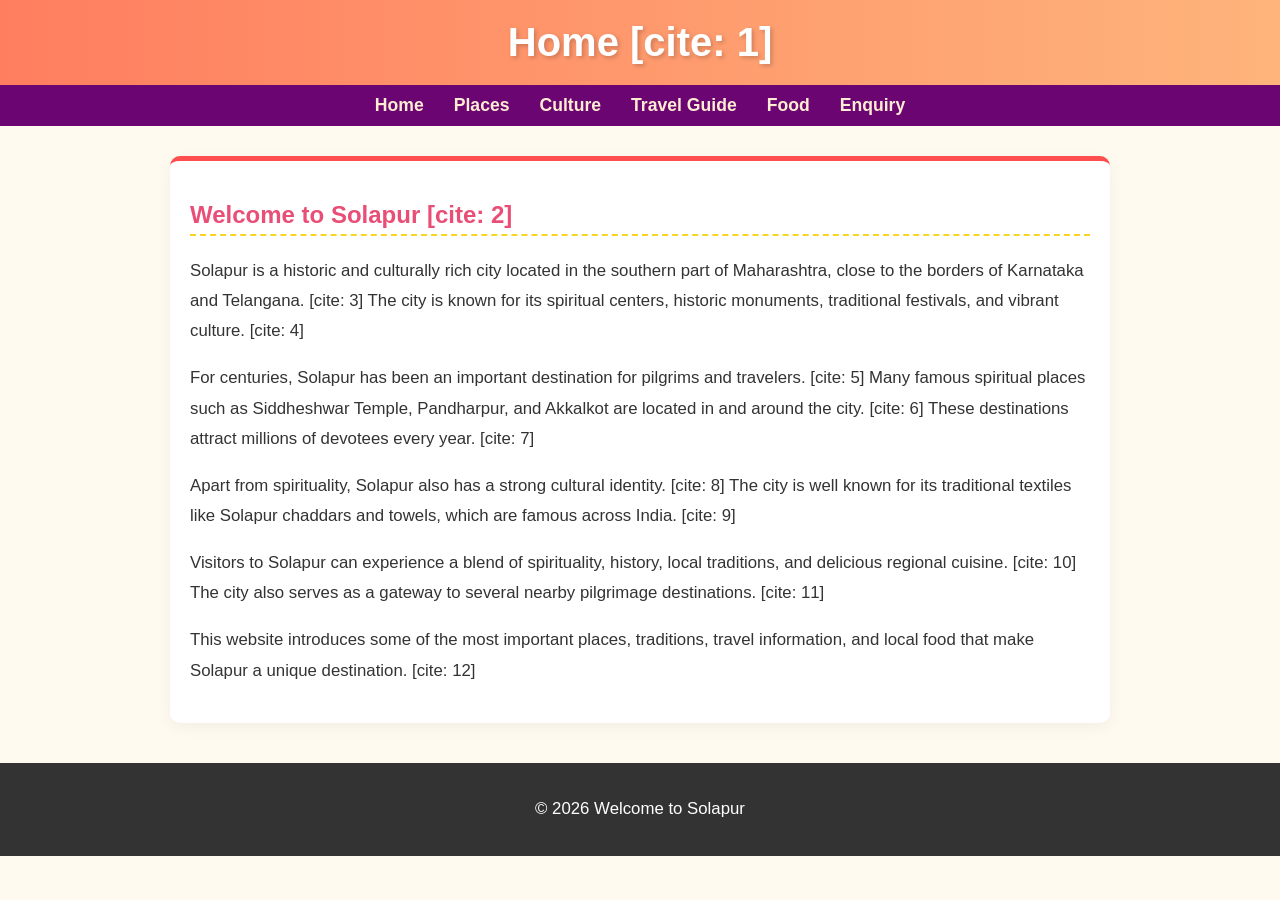
==== index.html @ f4c66cc0 "Create index.html" ====
<!DOCTYPE html>
<html lang="en">
<head>
    <meta charset="UTF-8">
    <meta name="viewport" content="width=device-width, initial-scale=1.0">
    <title>Home - Solapur</title>
    <link rel="stylesheet" href="style.css">
</head>
<body>
    <header>
        <h1>Home [cite: 1]</h1>
    </header>
    
    <nav>
        <a href="index.html">Home</a>
        <a href="places.html">Places</a>
        <a href="culture.html">Culture</a>
        <a href="travel.html">Travel Guide</a>
        <a href="food.html">Food</a>
        <a href="enquiry.html">Enquiry</a>
    </nav>

    <div class="container">
        <h2>Welcome to Solapur [cite: 2]</h2>
        <p>Solapur is a historic and culturally rich city located in the southern part of Maharashtra, close to the borders of Karnataka and Telangana. [cite: 3] The city is known for its spiritual centers, historic monuments, traditional festivals, and vibrant culture. [cite: 4]</p>
        
        <p>For centuries, Solapur has been an important destination for pilgrims and travelers. [cite: 5] Many famous spiritual places such as Siddheshwar Temple, Pandharpur, and Akkalkot are located in and around the city. [cite: 6] These destinations attract millions of devotees every year. [cite: 7]</p>
        
        <p>Apart from spirituality, Solapur also has a strong cultural identity. [cite: 8] The city is well known for its traditional textiles like Solapur chaddars and towels, which are famous across India. [cite: 9]</p>
        
        <p>Visitors to Solapur can experience a blend of spirituality, history, local traditions, and delicious regional cuisine. [cite: 10] The city also serves as a gateway to several nearby pilgrimage destinations. [cite: 11]</p>
        
        <p>This website introduces some of the most important places, traditions, travel information, and local food that make Solapur a unique destination. [cite: 12]</p>
    </div>

    <footer>
        <p>&copy; 2026 Welcome to Solapur</p>
    </footer>
</body>
</html>
---- style.css ----
/* style.css */
body {
    font-family: 'Segoe UI', Tahoma, Geneva, Verdana, sans-serif;
    margin: 0;
    padding: 0;
    background-color: #fffaf0;
    color: #333;
}

header {
    background: linear-gradient(90deg, #ff7e5f, #feb47b);
    color: white;
    padding: 20px;
    text-align: center;
    box-shadow: 0 4px 6px rgba(0,0,0,0.1);
}

header h1 {
    margin: 0;
    font-size: 2.5em;
    text-shadow: 2px 2px 4px rgba(0,0,0,0.2);
}

nav {
    background-color: #6a0572;
    display: flex;
    justify-content: center;
    padding: 10px 0;
}

nav a {
    color: #ffecd2;
    text-decoration: none;
    margin: 0 15px;
    font-weight: bold;
    font-size: 1.1em;
    transition: color 0.3s ease;
}

nav a:hover {
    color: #f9d423;
}

.container {
    max-width: 900px;
    margin: 30px auto;
    padding: 20px;
    background-color: white;
    border-radius: 10px;
    box-shadow: 0 4px 15px rgba(0,0,0,0.05);
    border-top: 5px solid #ff4e50;
}

h2 {
    color: #e94e77;
    border-bottom: 2px dashed #f9d423;
    padding-bottom: 5px;
}

h3 {
    color: #4a154b;
}

ul {
    line-height: 1.6;
}

p {
    line-height: 1.8;
    font-size: 1.05em;
}

footer {
    text-align: center;
    padding: 15px;
    background-color: #333;
    color: white;
    margin-top: 40px;
}

/* Form Styles */
.enquiry-form {
    display: flex;
    flex-direction: column;
    gap: 15px;
}

.enquiry-form input, .enquiry-form textarea {
    padding: 10px;
    border: 1px solid #ccc;
    border-radius: 5px;
    font-size: 1em;
}

.enquiry-form button {
    background-color: #fc4a1a;
    color: white;
    border: none;
    padding: 12px;
    font-size: 1.1em;
    border-radius: 5px;
    cursor: pointer;
    font-weight: bold;
    transition: background-color 0.3s ease;
}

.enquiry-form button:hover {
    background-color: #f7b733;
    color: #333;
}
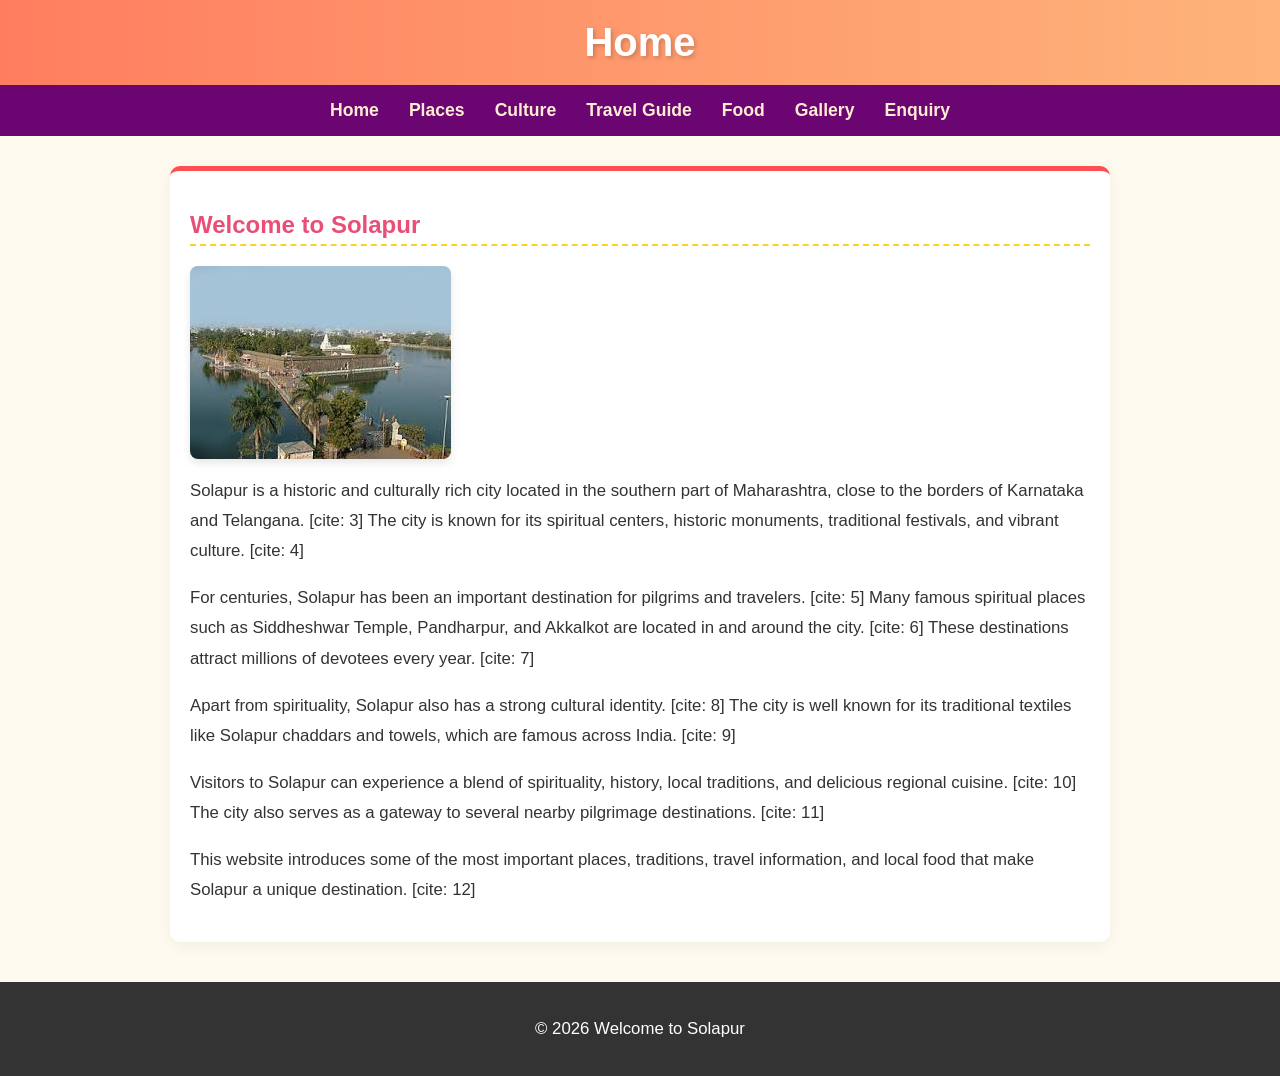
==== commit f715feca: "Update index.html" ====
--- a/index.html
+++ b/index.html
@@ -8,7 +8,7 @@
 </head>
 <body>
     <header>
-        <h1>Home [cite: 1]</h1>
+        <h1>Home</h1>
     </header>
     
     <nav>
@@ -17,11 +17,13 @@
         <a href="culture.html">Culture</a>
         <a href="travel.html">Travel Guide</a>
         <a href="food.html">Food</a>
+        <a href="gallery.html">Gallery</a>
         <a href="enquiry.html">Enquiry</a>
     </nav>
 
     <div class="container">
-        <h2>Welcome to Solapur [cite: 2]</h2>
+        <h2>Welcome to Solapur</h2>
+        <img src="images/siddeshwar.jpg" alt="Solapur Welcome" class="page-img">
         <p>Solapur is a historic and culturally rich city located in the southern part of Maharashtra, close to the borders of Karnataka and Telangana. [cite: 3] The city is known for its spiritual centers, historic monuments, traditional festivals, and vibrant culture. [cite: 4]</p>
         
         <p>For centuries, Solapur has been an important destination for pilgrims and travelers. [cite: 5] Many famous spiritual places such as Siddheshwar Temple, Pandharpur, and Akkalkot are located in and around the city. [cite: 6] These destinations attract millions of devotees every year. [cite: 7]</p>
--- a/style.css
+++ b/style.css
@@ -25,13 +25,14 @@
     background-color: #6a0572;
     display: flex;
     justify-content: center;
+    flex-wrap: wrap;
     padding: 10px 0;
 }
 
 nav a {
     color: #ffecd2;
     text-decoration: none;
-    margin: 0 15px;
+    margin: 5px 15px;
     font-weight: bold;
     font-size: 1.1em;
     transition: color 0.3s ease;
@@ -68,6 +69,52 @@
 p {
     line-height: 1.8;
     font-size: 1.05em;
+}
+
+/* Image Styles */
+.page-img {
+    max-width: 100%;
+    height: auto;
+    border-radius: 8px;
+    box-shadow: 0 4px 8px rgba(0,0,0,0.1);
+    margin: 15px 0;
+    display: block;
+}
+
+.img-row {
+    display: flex;
+    gap: 15px;
+    flex-wrap: wrap;
+    margin: 15px 0;
+}
+
+.img-row img {
+    flex: 1 1 calc(50% - 15px);
+    max-width: 100%;
+    height: auto;
+    border-radius: 8px;
+    box-shadow: 0 4px 8px rgba(0,0,0,0.1);
+}
+
+/* Gallery Grid */
+.gallery-grid {
+    display: grid;
+    grid-template-columns: repeat(auto-fit, minmax(250px, 1fr));
+    gap: 20px;
+    margin-top: 20px;
+}
+
+.gallery-grid img {
+    width: 100%;
+    height: 200px;
+    object-fit: cover;
+    border-radius: 8px;
+    box-shadow: 0 4px 8px rgba(0,0,0,0.1);
+    transition: transform 0.3s ease;
+}
+
+.gallery-grid img:hover {
+    transform: scale(1.05);
 }
 
 footer {
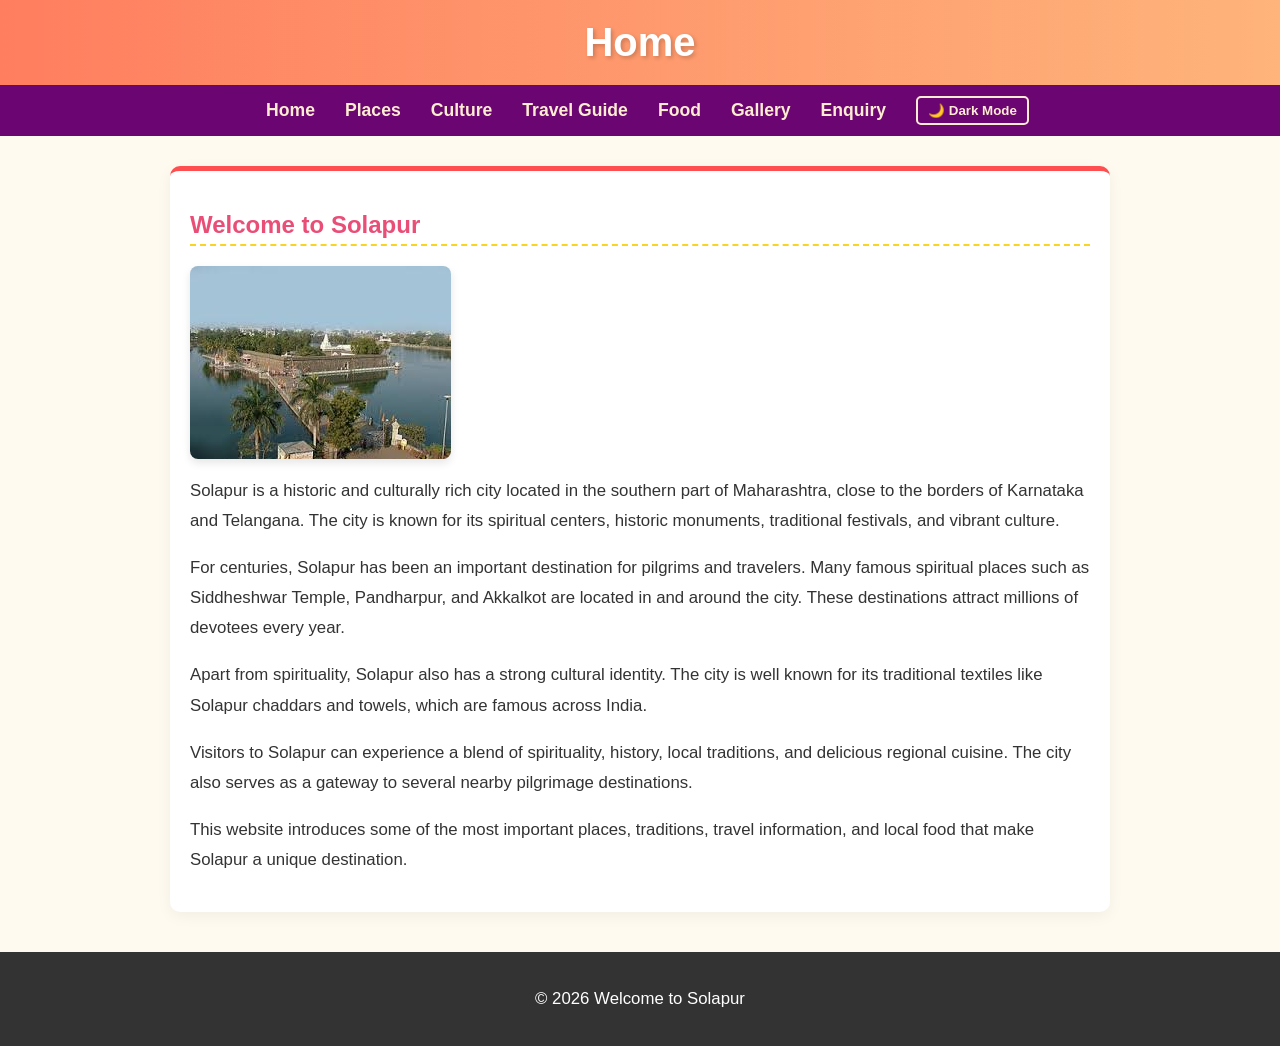
==== commit fc8fe515: "Update index.html" ====
--- a/index.html
+++ b/index.html
@@ -19,24 +19,29 @@
         <a href="food.html">Food</a>
         <a href="gallery.html">Gallery</a>
         <a href="enquiry.html">Enquiry</a>
+        <button id="themeToggle">🌙 Dark Mode</button>
     </nav>
 
     <div class="container">
         <h2>Welcome to Solapur</h2>
         <img src="images/siddeshwar.jpg" alt="Solapur Welcome" class="page-img">
-        <p>Solapur is a historic and culturally rich city located in the southern part of Maharashtra, close to the borders of Karnataka and Telangana. [cite: 3] The city is known for its spiritual centers, historic monuments, traditional festivals, and vibrant culture. [cite: 4]</p>
+        <p>Solapur is a historic and culturally rich city located in the southern part of Maharashtra, close to the borders of Karnataka and Telangana. The city is known for its spiritual centers, historic monuments, traditional festivals, and vibrant culture.</p>
         
-        <p>For centuries, Solapur has been an important destination for pilgrims and travelers. [cite: 5] Many famous spiritual places such as Siddheshwar Temple, Pandharpur, and Akkalkot are located in and around the city. [cite: 6] These destinations attract millions of devotees every year. [cite: 7]</p>
+        <p>For centuries, Solapur has been an important destination for pilgrims and travelers. Many famous spiritual places such as Siddheshwar Temple, Pandharpur, and Akkalkot are located in and around the city. These destinations attract millions of devotees every year.</p>
         
-        <p>Apart from spirituality, Solapur also has a strong cultural identity. [cite: 8] The city is well known for its traditional textiles like Solapur chaddars and towels, which are famous across India. [cite: 9]</p>
+        <p>Apart from spirituality, Solapur also has a strong cultural identity. The city is well known for its traditional textiles like Solapur chaddars and towels, which are famous across India.</p>
         
-        <p>Visitors to Solapur can experience a blend of spirituality, history, local traditions, and delicious regional cuisine. [cite: 10] The city also serves as a gateway to several nearby pilgrimage destinations. [cite: 11]</p>
+        <p>Visitors to Solapur can experience a blend of spirituality, history, local traditions, and delicious regional cuisine. The city also serves as a gateway to several nearby pilgrimage destinations.</p>
         
-        <p>This website introduces some of the most important places, traditions, travel information, and local food that make Solapur a unique destination. [cite: 12]</p>
+        <p>This website introduces some of the most important places, traditions, travel information, and local food that make Solapur a unique destination.</p>
     </div>
+
+    <button id="backToTopBtn" title="Go to top">↑</button>
 
     <footer>
         <p>&copy; 2026 Welcome to Solapur</p>
     </footer>
+
+    <script src="main.js"></script>
 </body>
 </html>
--- a/style.css
+++ b/style.css
@@ -155,3 +155,273 @@
     background-color: #f7b733;
     color: #333;
 }
+/* style.css */
+
+/* CSS Variables for Easy Theme Switching */
+:root {
+    --bg-color: #fffaf0;
+    --text-color: #333;
+    --container-bg: #ffffff;
+    --header-gradient-1: #ff7e5f;
+    --header-gradient-2: #feb47b;
+    --nav-bg: #6a0572;
+    --nav-text: #ffecd2;
+    --nav-hover: #f9d423;
+    --heading-color: #e94e77;
+    --subheading-color: #4a154b;
+    --footer-bg: #333;
+    --footer-text: #fff;
+    --border-top: #ff4e50;
+}
+
+/* Dark Mode Variables */
+.dark-mode {
+    --bg-color: #1a1a2e;
+    --text-color: #e0e0e0;
+    --container-bg: #16213e;
+    --header-gradient-1: #0f3460;
+    --header-gradient-2: #1a1a2e;
+    --nav-bg: #0f3460;
+    --nav-text: #e94e77;
+    --nav-hover: #f9d423;
+    --heading-color: #ff7e5f;
+    --subheading-color: #feb47b;
+    --footer-bg: #0f3460;
+    --footer-text: #e0e0e0;
+    --border-top: #e94e77;
+}
+
+body {
+    font-family: 'Segoe UI', Tahoma, Geneva, Verdana, sans-serif;
+    margin: 0;
+    padding: 0;
+    background-color: var(--bg-color);
+    color: var(--text-color);
+    transition: background-color 0.3s, color 0.3s;
+}
+
+header {
+    background: linear-gradient(90deg, var(--header-gradient-1), var(--header-gradient-2));
+    color: white;
+    padding: 20px;
+    text-align: center;
+    box-shadow: 0 4px 6px rgba(0,0,0,0.1);
+}
+
+header h1 {
+    margin: 0;
+    font-size: 2.5em;
+    text-shadow: 2px 2px 4px rgba(0,0,0,0.2);
+}
+
+nav {
+    background-color: var(--nav-bg);
+    display: flex;
+    justify-content: center;
+    align-items: center;
+    flex-wrap: wrap;
+    padding: 10px 0;
+    transition: background-color 0.3s;
+}
+
+nav a {
+    color: var(--nav-text);
+    text-decoration: none;
+    margin: 5px 15px;
+    font-weight: bold;
+    font-size: 1.1em;
+    transition: color 0.3s ease;
+}
+
+nav a:hover {
+    color: var(--nav-hover);
+}
+
+#themeToggle {
+    background: none;
+    border: 2px solid var(--nav-text);
+    color: var(--nav-text);
+    padding: 5px 10px;
+    border-radius: 5px;
+    cursor: pointer;
+    font-weight: bold;
+    margin-left: 15px;
+    transition: all 0.3s ease;
+}
+
+#themeToggle:hover {
+    background-color: var(--nav-text);
+    color: var(--nav-bg);
+}
+
+.container {
+    max-width: 900px;
+    margin: 30px auto;
+    padding: 20px;
+    background-color: var(--container-bg);
+    border-radius: 10px;
+    box-shadow: 0 4px 15px rgba(0,0,0,0.05);
+    border-top: 5px solid var(--border-top);
+    transition: background-color 0.3s;
+}
+
+h2 {
+    color: var(--heading-color);
+    border-bottom: 2px dashed #f9d423;
+    padding-bottom: 5px;
+}
+
+h3 {
+    color: var(--subheading-color);
+}
+
+ul {
+    line-height: 1.6;
+}
+
+p {
+    line-height: 1.8;
+    font-size: 1.05em;
+}
+
+/* Image Styles */
+.page-img {
+    max-width: 100%;
+    height: auto;
+    border-radius: 8px;
+    box-shadow: 0 4px 8px rgba(0,0,0,0.1);
+    margin: 15px 0;
+    display: block;
+}
+
+.img-row {
+    display: flex;
+    gap: 15px;
+    flex-wrap: wrap;
+    margin: 15px 0;
+}
+
+.img-row img {
+    flex: 1 1 calc(50% - 15px);
+    max-width: 100%;
+    height: auto;
+    border-radius: 8px;
+    box-shadow: 0 4px 8px rgba(0,0,0,0.1);
+}
+
+/* Gallery Grid & Lightbox */
+.gallery-grid {
+    display: grid;
+    grid-template-columns: repeat(auto-fit, minmax(250px, 1fr));
+    gap: 20px;
+    margin-top: 20px;
+}
+
+.gallery-grid img {
+    width: 100%;
+    height: 200px;
+    object-fit: cover;
+    border-radius: 8px;
+    box-shadow: 0 4px 8px rgba(0,0,0,0.1);
+    transition: transform 0.3s ease;
+    cursor: pointer;
+}
+
+.gallery-grid img:hover {
+    transform: scale(1.05);
+}
+
+.lightbox {
+    display: none;
+    position: fixed;
+    z-index: 1000;
+    left: 0;
+    top: 0;
+    width: 100%;
+    height: 100%;
+    background-color: rgba(0,0,0,0.8);
+    justify-content: center;
+    align-items: center;
+}
+
+.lightbox-img {
+    max-width: 90%;
+    max-height: 90%;
+    border-radius: 10px;
+    box-shadow: 0 0 20px rgba(255,255,255,0.2);
+}
+
+.lightbox-close {
+    position: absolute;
+    top: 20px;
+    right: 30px;
+    color: white;
+    font-size: 40px;
+    font-weight: bold;
+    cursor: pointer;
+}
+
+/* Back to Top Button */
+#backToTopBtn {
+    display: none;
+    position: fixed;
+    bottom: 20px;
+    right: 30px;
+    z-index: 99;
+    font-size: 18px;
+    border: none;
+    outline: none;
+    background-color: var(--border-top);
+    color: white;
+    cursor: pointer;
+    padding: 15px;
+    border-radius: 50%;
+    box-shadow: 0 4px 8px rgba(0,0,0,0.2);
+    transition: background-color 0.3s;
+}
+
+#backToTopBtn:hover {
+    background-color: var(--heading-color);
+}
+
+footer {
+    text-align: center;
+    padding: 15px;
+    background-color: var(--footer-bg);
+    color: var(--footer-text);
+    margin-top: 40px;
+    transition: background-color 0.3s, color 0.3s;
+}
+
+/* Form Styles */
+.enquiry-form {
+    display: flex;
+    flex-direction: column;
+    gap: 15px;
+}
+
+.enquiry-form input, .enquiry-form textarea {
+    padding: 10px;
+    border: 1px solid #ccc;
+    border-radius: 5px;
+    font-size: 1em;
+    background-color: var(--bg-color);
+    color: var(--text-color);
+}
+
+.enquiry-form button {
+    background-color: #fc4a1a;
+    color: white;
+    border: none;
+    padding: 12px;
+    font-size: 1.1em;
+    border-radius: 5px;
+    cursor: pointer;
+    font-weight: bold;
+    transition: background-color 0.3s ease;
+}
+
+.enquiry-form button:hover {
+    background-color: #f7b733;
+    color: #333;
+}
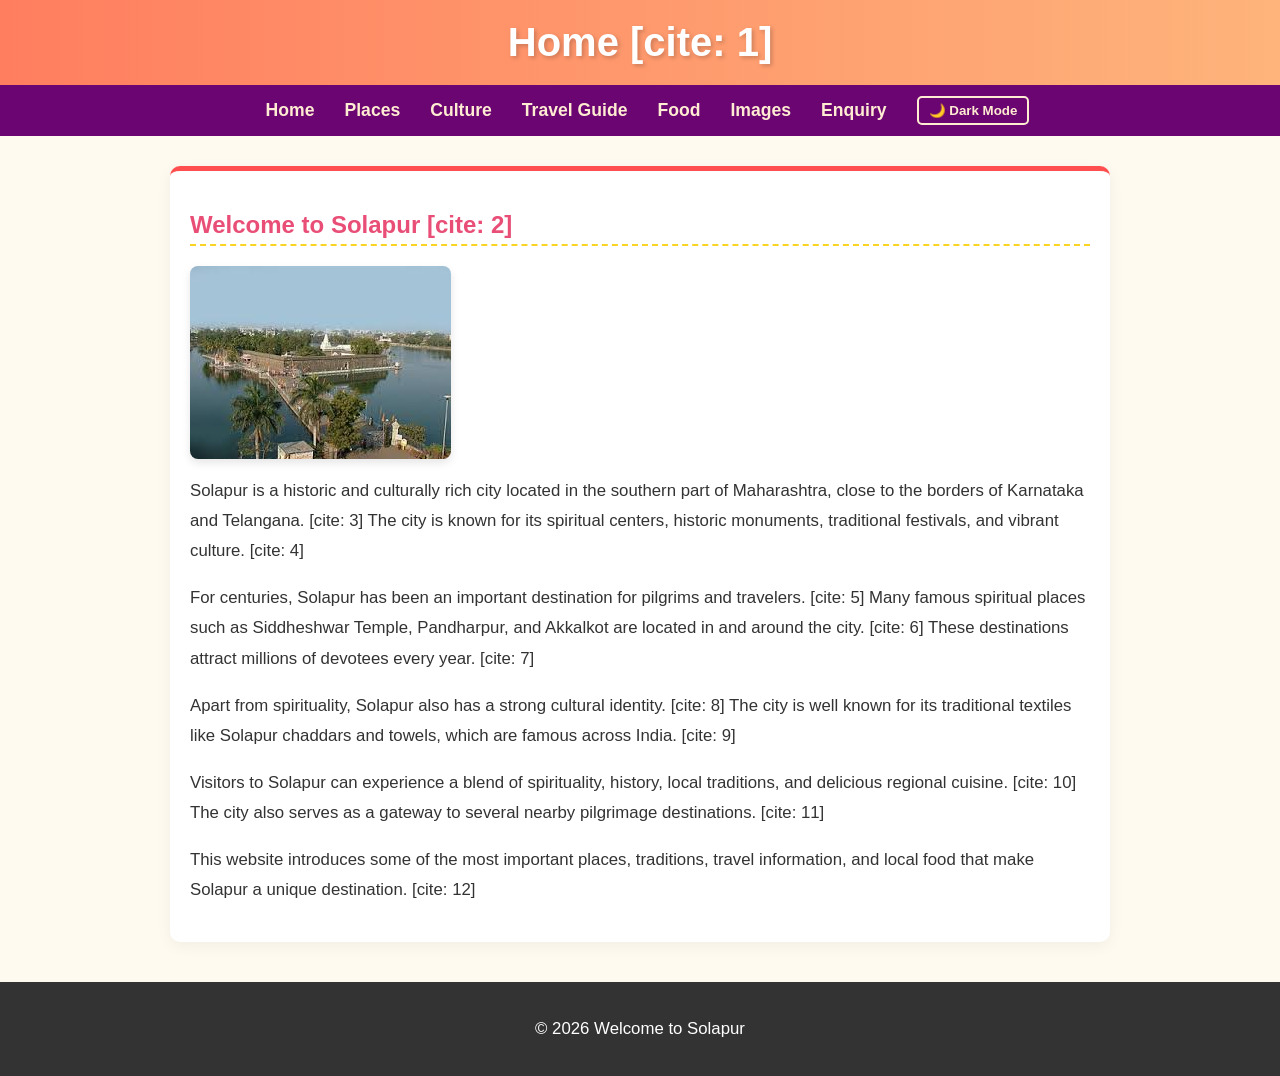
==== commit 9783b15e: "Update index.html" ====
--- a/index.html
+++ b/index.html
@@ -8,7 +8,7 @@
 </head>
 <body>
     <header>
-        <h1>Home</h1>
+        <h1>Home [cite: 1]</h1>
     </header>
     
     <nav>
@@ -17,23 +17,23 @@
         <a href="culture.html">Culture</a>
         <a href="travel.html">Travel Guide</a>
         <a href="food.html">Food</a>
-        <a href="gallery.html">Gallery</a>
+        <a href="images.html">Images</a>
         <a href="enquiry.html">Enquiry</a>
         <button id="themeToggle">🌙 Dark Mode</button>
     </nav>
 
     <div class="container">
-        <h2>Welcome to Solapur</h2>
+        <h2>Welcome to Solapur [cite: 2]</h2>
         <img src="images/siddeshwar.jpg" alt="Solapur Welcome" class="page-img">
-        <p>Solapur is a historic and culturally rich city located in the southern part of Maharashtra, close to the borders of Karnataka and Telangana. The city is known for its spiritual centers, historic monuments, traditional festivals, and vibrant culture.</p>
+        <p>Solapur is a historic and culturally rich city located in the southern part of Maharashtra, close to the borders of Karnataka and Telangana. [cite: 3] The city is known for its spiritual centers, historic monuments, traditional festivals, and vibrant culture. [cite: 4]</p>
         
-        <p>For centuries, Solapur has been an important destination for pilgrims and travelers. Many famous spiritual places such as Siddheshwar Temple, Pandharpur, and Akkalkot are located in and around the city. These destinations attract millions of devotees every year.</p>
+        <p>For centuries, Solapur has been an important destination for pilgrims and travelers. [cite: 5] Many famous spiritual places such as Siddheshwar Temple, Pandharpur, and Akkalkot are located in and around the city. [cite: 6] These destinations attract millions of devotees every year. [cite: 7]</p>
         
-        <p>Apart from spirituality, Solapur also has a strong cultural identity. The city is well known for its traditional textiles like Solapur chaddars and towels, which are famous across India.</p>
+        <p>Apart from spirituality, Solapur also has a strong cultural identity. [cite: 8] The city is well known for its traditional textiles like Solapur chaddars and towels, which are famous across India. [cite: 9]</p>
         
-        <p>Visitors to Solapur can experience a blend of spirituality, history, local traditions, and delicious regional cuisine. The city also serves as a gateway to several nearby pilgrimage destinations.</p>
+        <p>Visitors to Solapur can experience a blend of spirituality, history, local traditions, and delicious regional cuisine. [cite: 10] The city also serves as a gateway to several nearby pilgrimage destinations. [cite: 11]</p>
         
-        <p>This website introduces some of the most important places, traditions, travel information, and local food that make Solapur a unique destination.</p>
+        <p>This website introduces some of the most important places, traditions, travel information, and local food that make Solapur a unique destination. [cite: 12]</p>
     </div>
 
     <button id="backToTopBtn" title="Go to top">↑</button>
--- a/style.css
+++ b/style.css
@@ -1,160 +1,3 @@
-/* style.css */
-body {
-    font-family: 'Segoe UI', Tahoma, Geneva, Verdana, sans-serif;
-    margin: 0;
-    padding: 0;
-    background-color: #fffaf0;
-    color: #333;
-}
-
-header {
-    background: linear-gradient(90deg, #ff7e5f, #feb47b);
-    color: white;
-    padding: 20px;
-    text-align: center;
-    box-shadow: 0 4px 6px rgba(0,0,0,0.1);
-}
-
-header h1 {
-    margin: 0;
-    font-size: 2.5em;
-    text-shadow: 2px 2px 4px rgba(0,0,0,0.2);
-}
-
-nav {
-    background-color: #6a0572;
-    display: flex;
-    justify-content: center;
-    flex-wrap: wrap;
-    padding: 10px 0;
-}
-
-nav a {
-    color: #ffecd2;
-    text-decoration: none;
-    margin: 5px 15px;
-    font-weight: bold;
-    font-size: 1.1em;
-    transition: color 0.3s ease;
-}
-
-nav a:hover {
-    color: #f9d423;
-}
-
-.container {
-    max-width: 900px;
-    margin: 30px auto;
-    padding: 20px;
-    background-color: white;
-    border-radius: 10px;
-    box-shadow: 0 4px 15px rgba(0,0,0,0.05);
-    border-top: 5px solid #ff4e50;
-}
-
-h2 {
-    color: #e94e77;
-    border-bottom: 2px dashed #f9d423;
-    padding-bottom: 5px;
-}
-
-h3 {
-    color: #4a154b;
-}
-
-ul {
-    line-height: 1.6;
-}
-
-p {
-    line-height: 1.8;
-    font-size: 1.05em;
-}
-
-/* Image Styles */
-.page-img {
-    max-width: 100%;
-    height: auto;
-    border-radius: 8px;
-    box-shadow: 0 4px 8px rgba(0,0,0,0.1);
-    margin: 15px 0;
-    display: block;
-}
-
-.img-row {
-    display: flex;
-    gap: 15px;
-    flex-wrap: wrap;
-    margin: 15px 0;
-}
-
-.img-row img {
-    flex: 1 1 calc(50% - 15px);
-    max-width: 100%;
-    height: auto;
-    border-radius: 8px;
-    box-shadow: 0 4px 8px rgba(0,0,0,0.1);
-}
-
-/* Gallery Grid */
-.gallery-grid {
-    display: grid;
-    grid-template-columns: repeat(auto-fit, minmax(250px, 1fr));
-    gap: 20px;
-    margin-top: 20px;
-}
-
-.gallery-grid img {
-    width: 100%;
-    height: 200px;
-    object-fit: cover;
-    border-radius: 8px;
-    box-shadow: 0 4px 8px rgba(0,0,0,0.1);
-    transition: transform 0.3s ease;
-}
-
-.gallery-grid img:hover {
-    transform: scale(1.05);
-}
-
-footer {
-    text-align: center;
-    padding: 15px;
-    background-color: #333;
-    color: white;
-    margin-top: 40px;
-}
-
-/* Form Styles */
-.enquiry-form {
-    display: flex;
-    flex-direction: column;
-    gap: 15px;
-}
-
-.enquiry-form input, .enquiry-form textarea {
-    padding: 10px;
-    border: 1px solid #ccc;
-    border-radius: 5px;
-    font-size: 1em;
-}
-
-.enquiry-form button {
-    background-color: #fc4a1a;
-    color: white;
-    border: none;
-    padding: 12px;
-    font-size: 1.1em;
-    border-radius: 5px;
-    cursor: pointer;
-    font-weight: bold;
-    transition: background-color 0.3s ease;
-}
-
-.enquiry-form button:hover {
-    background-color: #f7b733;
-    color: #333;
-}
 /* style.css */
 
 /* CSS Variables for Easy Theme Switching */
@@ -309,15 +152,15 @@
     box-shadow: 0 4px 8px rgba(0,0,0,0.1);
 }
 
-/* Gallery Grid & Lightbox */
-.gallery-grid {
+/* Image Grid & Lightbox */
+.image-grid {
     display: grid;
     grid-template-columns: repeat(auto-fit, minmax(250px, 1fr));
     gap: 20px;
     margin-top: 20px;
 }
 
-.gallery-grid img {
+.image-grid img {
     width: 100%;
     height: 200px;
     object-fit: cover;
@@ -327,7 +170,7 @@
     cursor: pointer;
 }
 
-.gallery-grid img:hover {
+.image-grid img:hover {
     transform: scale(1.05);
 }
 
@@ -361,6 +204,28 @@
     cursor: pointer;
 }
 
+/* Responsive Google Map Container */
+.map-container {
+    position: relative;
+    padding-bottom: 56.25%; /* 16:9 Aspect Ratio */
+    height: 0;
+    overflow: hidden;
+    margin-top: 30px;
+    margin-bottom: 20px;
+    border-radius: 8px;
+    box-shadow: 0 4px 8px rgba(0,0,0,0.1);
+    border: 2px solid var(--border-top);
+}
+
+.map-container iframe {
+    position: absolute;
+    top: 0;
+    left: 0;
+    width: 100%;
+    height: 100%;
+    border: 0;
+}
+
 /* Back to Top Button */
 #backToTopBtn {
     display: none;
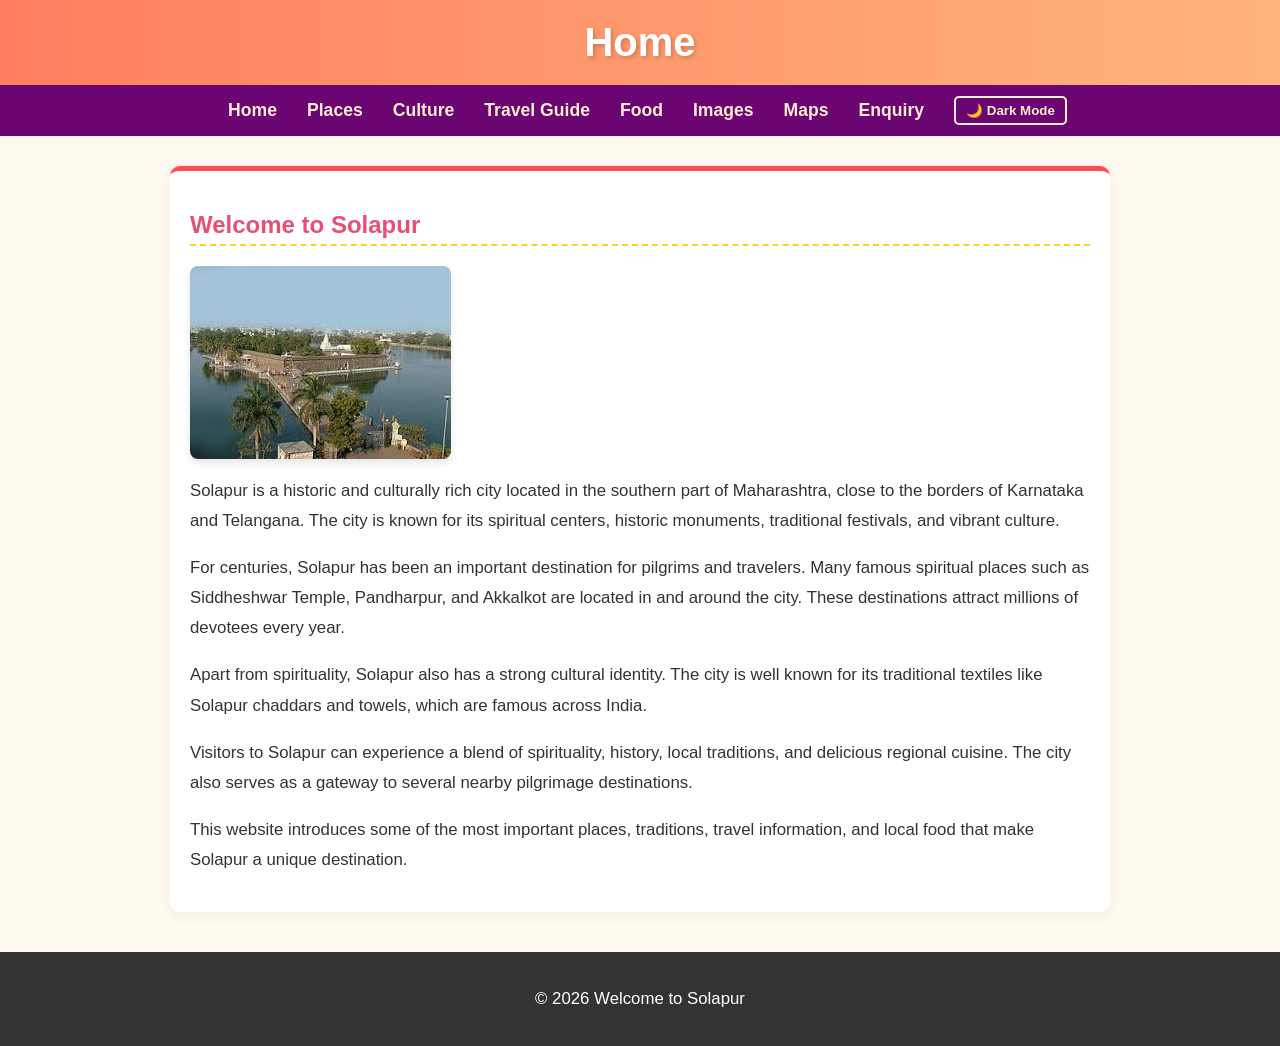
==== commit 220bbf68: "Update index.html" ====
--- a/index.html
+++ b/index.html
@@ -8,7 +8,7 @@
 </head>
 <body>
     <header>
-        <h1>Home [cite: 1]</h1>
+        <h1>Home </h1>
     </header>
     
     <nav>
@@ -18,28 +18,29 @@
         <a href="travel.html">Travel Guide</a>
         <a href="food.html">Food</a>
         <a href="images.html">Images</a>
+        <a href="maps.html">Maps</a>
         <a href="enquiry.html">Enquiry</a>
         <button id="themeToggle">🌙 Dark Mode</button>
     </nav>
 
     <div class="container">
-        <h2>Welcome to Solapur [cite: 2]</h2>
+        <h2>Welcome to Solapur </h2>
         <img src="images/siddeshwar.jpg" alt="Solapur Welcome" class="page-img">
-        <p>Solapur is a historic and culturally rich city located in the southern part of Maharashtra, close to the borders of Karnataka and Telangana. [cite: 3] The city is known for its spiritual centers, historic monuments, traditional festivals, and vibrant culture. [cite: 4]</p>
+        <p>Solapur is a historic and culturally rich city located in the southern part of Maharashtra, close to the borders of Karnataka and Telangana. The city is known for its spiritual centers, historic monuments, traditional festivals, and vibrant culture. </p>
         
-        <p>For centuries, Solapur has been an important destination for pilgrims and travelers. [cite: 5] Many famous spiritual places such as Siddheshwar Temple, Pandharpur, and Akkalkot are located in and around the city. [cite: 6] These destinations attract millions of devotees every year. [cite: 7]</p>
+        <p>For centuries, Solapur has been an important destination for pilgrims and travelers. Many famous spiritual places such as Siddheshwar Temple, Pandharpur, and Akkalkot are located in and around the city. These destinations attract millions of devotees every year. </p>
         
-        <p>Apart from spirituality, Solapur also has a strong cultural identity. [cite: 8] The city is well known for its traditional textiles like Solapur chaddars and towels, which are famous across India. [cite: 9]</p>
+        <p>Apart from spirituality, Solapur also has a strong cultural identity. The city is well known for its traditional textiles like Solapur chaddars and towels, which are famous across India. </p>
         
-        <p>Visitors to Solapur can experience a blend of spirituality, history, local traditions, and delicious regional cuisine. [cite: 10] The city also serves as a gateway to several nearby pilgrimage destinations. [cite: 11]</p>
+        <p>Visitors to Solapur can experience a blend of spirituality, history, local traditions, and delicious regional cuisine. The city also serves as a gateway to several nearby pilgrimage destinations. </p>
         
-        <p>This website introduces some of the most important places, traditions, travel information, and local food that make Solapur a unique destination. [cite: 12]</p>
+        <p>This website introduces some of the most important places, traditions, travel information, and local food that make Solapur a unique destination. </p>
     </div>
 
     <button id="backToTopBtn" title="Go to top">↑</button>
 
     <footer>
-        <p>&copy; 2026 Welcome to Solapur</p>
+        <p>© 2026 Welcome to Solapur</p>
     </footer>
 
     <script src="main.js"></script>
